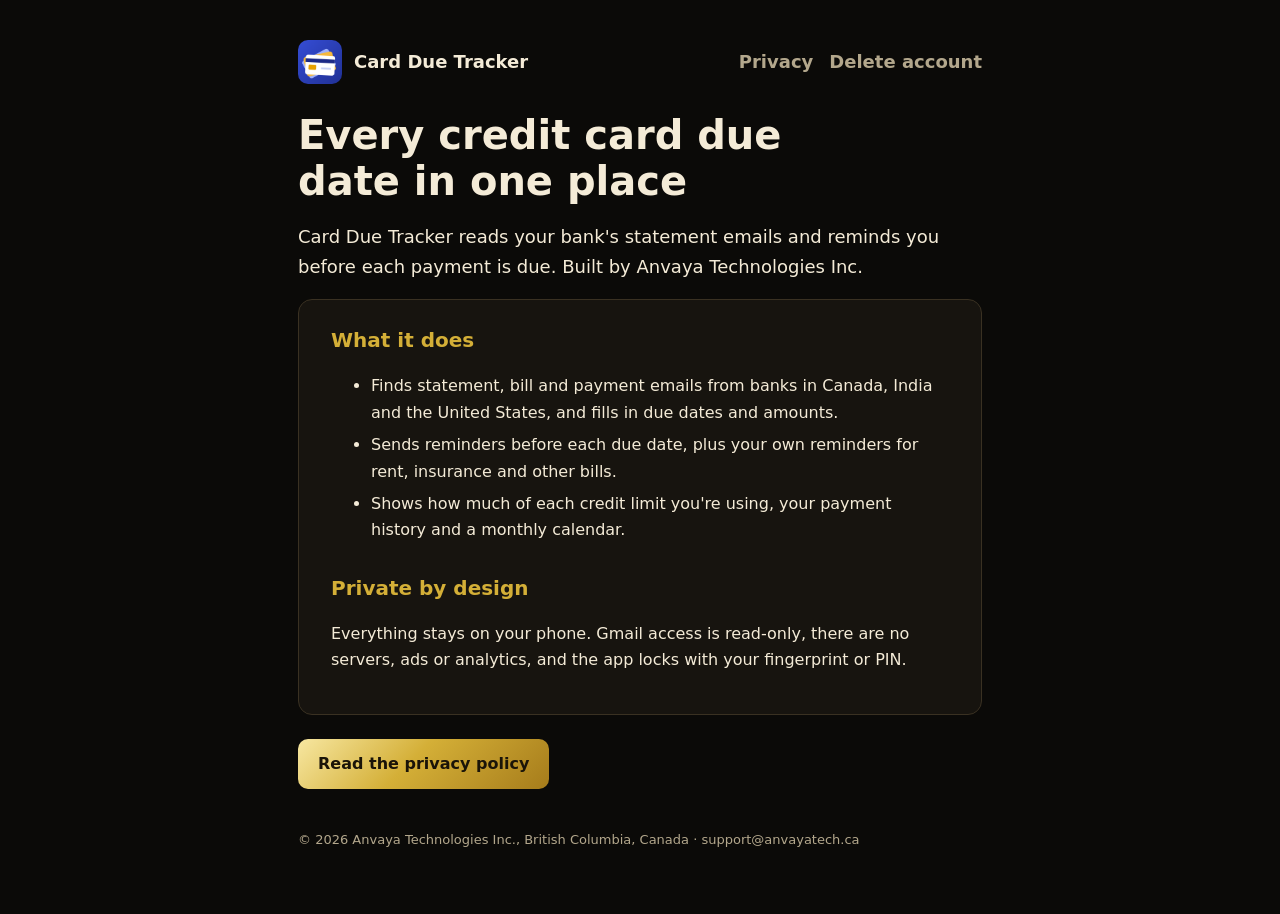
==== index.html @ 9a3ffa5a "anvayatech.ca: home, privacy policy and account deletion pages Co-Authored-By: Claude Opus 5.5 <nore" ====
<!doctype html><html lang="en"><head><meta charset="utf-8"><meta name="viewport" content="width=device-width,initial-scale=1">
<title>Card Due Tracker</title><link rel="stylesheet" href="/style.css"><link rel="icon" href="/icon.png"></head><body><main>
<header><img src="/icon.png" alt=""><a href="/">Card Due Tracker</a><nav><a href="/privacy">Privacy</a><a href="/delete-account">Delete account</a></nav></header>
<h1>Every credit card due date in one place</h1>
<p class="lead">Card Due Tracker reads your bank's statement emails and reminds you before each payment is due. Built by Anvaya Technologies Inc.</p>
<div class="card">
<h2>What it does</h2>
<ul>
<li>Finds statement, bill and payment emails from banks in Canada, India and the United States, and fills in due dates and amounts.</li>
<li>Sends reminders before each due date, plus your own reminders for rent, insurance and other bills.</li>
<li>Shows how much of each credit limit you're using, your payment history and a monthly calendar.</li>
</ul>
<h2>Private by design</h2>
<p>Everything stays on your phone. Gmail access is read-only, there are no servers, ads or analytics, and the app locks with your fingerprint or PIN.</p>
</div>
<p style="margin-top:24px"><a class="btn" href="/privacy">Read the privacy policy</a></p>
<footer>© 2026 Anvaya Technologies Inc., British Columbia, Canada · support@anvayatech.ca</footer></main></body></html>
---- style.css ----
:root{--bg:#0b0a08;--paper:#17140f;--ink:#f4ebd7;--muted:#b3a78c;--line:#3a3122;--gold:#d4af37}
*{box-sizing:border-box}
body{margin:0;background:var(--bg);color:var(--ink);font:16px/1.65 system-ui,-apple-system,"Segoe UI",Roboto,sans-serif}
main{max-width:720px;margin:0 auto;padding:40px 18px 64px}
header{display:flex;align-items:center;gap:12px;margin-bottom:28px}
header img{width:44px;height:44px;border-radius:10px}
header a{color:var(--ink);text-decoration:none;font-weight:700;font-size:18px}
nav{margin-left:auto;display:flex;gap:16px;font-size:14px}
nav a{color:var(--muted);text-decoration:none}
nav a:hover{color:var(--gold)}
h1{font-size:clamp(28px,5vw,40px);line-height:1.15;margin:0 0 8px;text-wrap:balance}
h2{font-size:20px;margin:28px 0 8px;color:var(--gold)}
.meta{color:var(--muted);font-size:14px;margin:0 0 20px}
.card{background:var(--paper);border:1px solid var(--line);border-radius:14px;padding:24px clamp(18px,4vw,32px)}
.lead{font-size:18px;color:var(--ink)}
.btn{display:inline-block;background:linear-gradient(135deg,#f7e7a1,#d4af37 45%,#a67c1b);color:#1a1408;font-weight:700;padding:12px 20px;border-radius:10px;text-decoration:none}
a{color:var(--gold)}
li+li{margin-top:6px}
footer{margin-top:40px;color:var(--muted);font-size:13px}
header{flex-wrap:wrap}
nav a{white-space:nowrap}
.card>:first-child{margin-top:0}
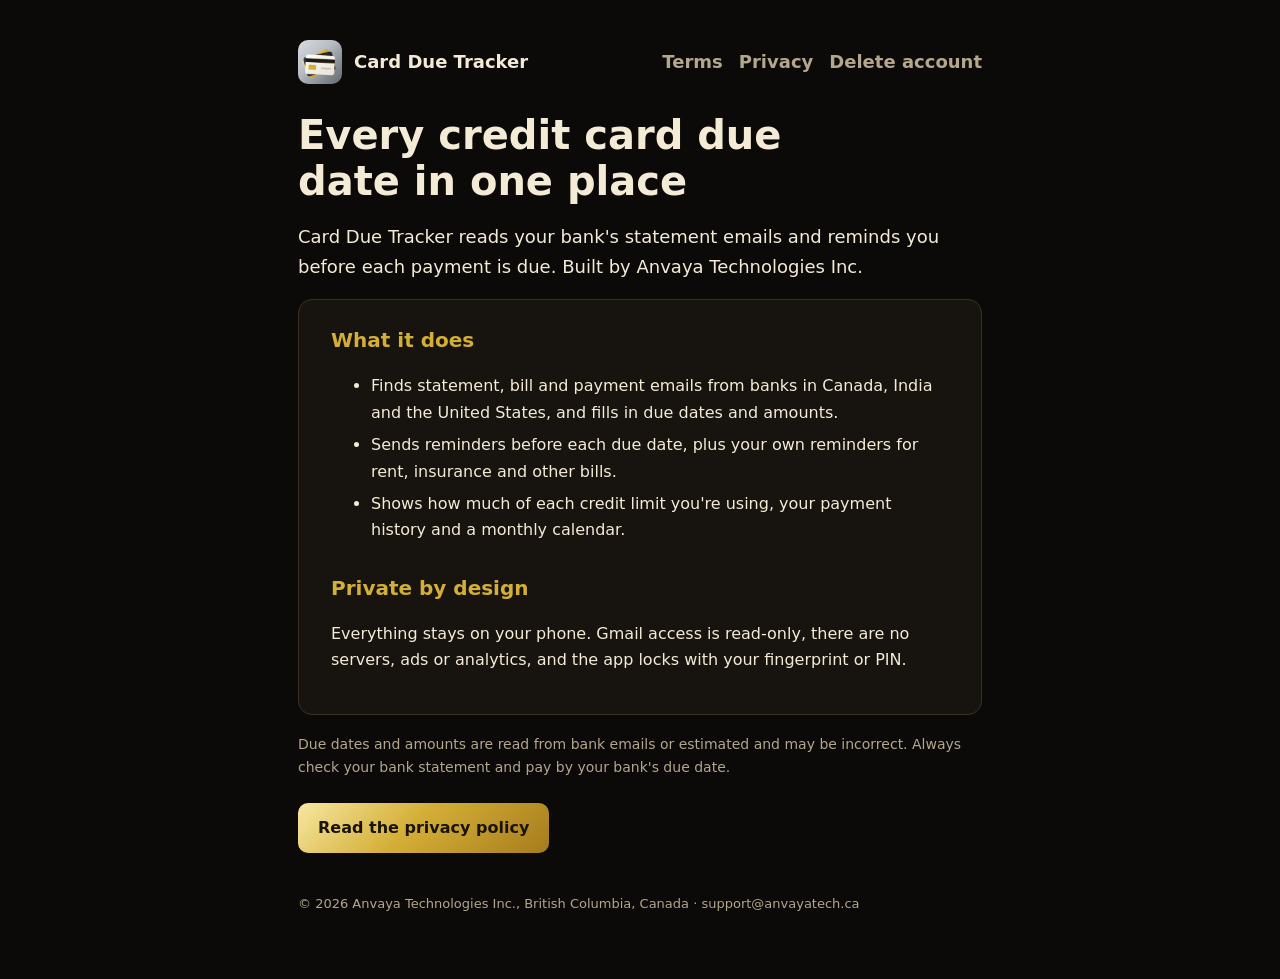
==== commit 6439ec89: "Terms of use page; accuracy note; Terms link in navigation Co-Authored-By: Claude Opus 5.5 <noreply@" ====
--- a/index.html
+++ b/index.html
@@ -1,6 +1,6 @@
 <!doctype html><html lang="en"><head><meta charset="utf-8"><meta name="viewport" content="width=device-width,initial-scale=1">
 <title>Card Due Tracker</title><link rel="stylesheet" href="/style.css"><link rel="icon" href="/icon.png"></head><body><main>
-<header><img src="/icon.png" alt=""><a href="/">Card Due Tracker</a><nav><a href="/privacy">Privacy</a><a href="/delete-account">Delete account</a></nav></header>
+<header><img src="/icon.png" alt=""><a href="/">Card Due Tracker</a><nav><a href="/terms">Terms</a><a href="/privacy">Privacy</a><a href="/delete-account">Delete account</a></nav></header>
 <h1>Every credit card due date in one place</h1>
 <p class="lead">Card Due Tracker reads your bank's statement emails and reminds you before each payment is due. Built by Anvaya Technologies Inc.</p>
 <div class="card">
@@ -13,5 +13,6 @@
 <h2>Private by design</h2>
 <p>Everything stays on your phone. Gmail access is read-only, there are no servers, ads or analytics, and the app locks with your fingerprint or PIN.</p>
 </div>
+<p class="meta" style="margin-top:18px">Due dates and amounts are read from bank emails or estimated and may be incorrect. Always check your bank statement and pay by your bank's due date.</p>
 <p style="margin-top:24px"><a class="btn" href="/privacy">Read the privacy policy</a></p>
 <footer>© 2026 Anvaya Technologies Inc., British Columbia, Canada · support@anvayatech.ca</footer></main></body></html>
